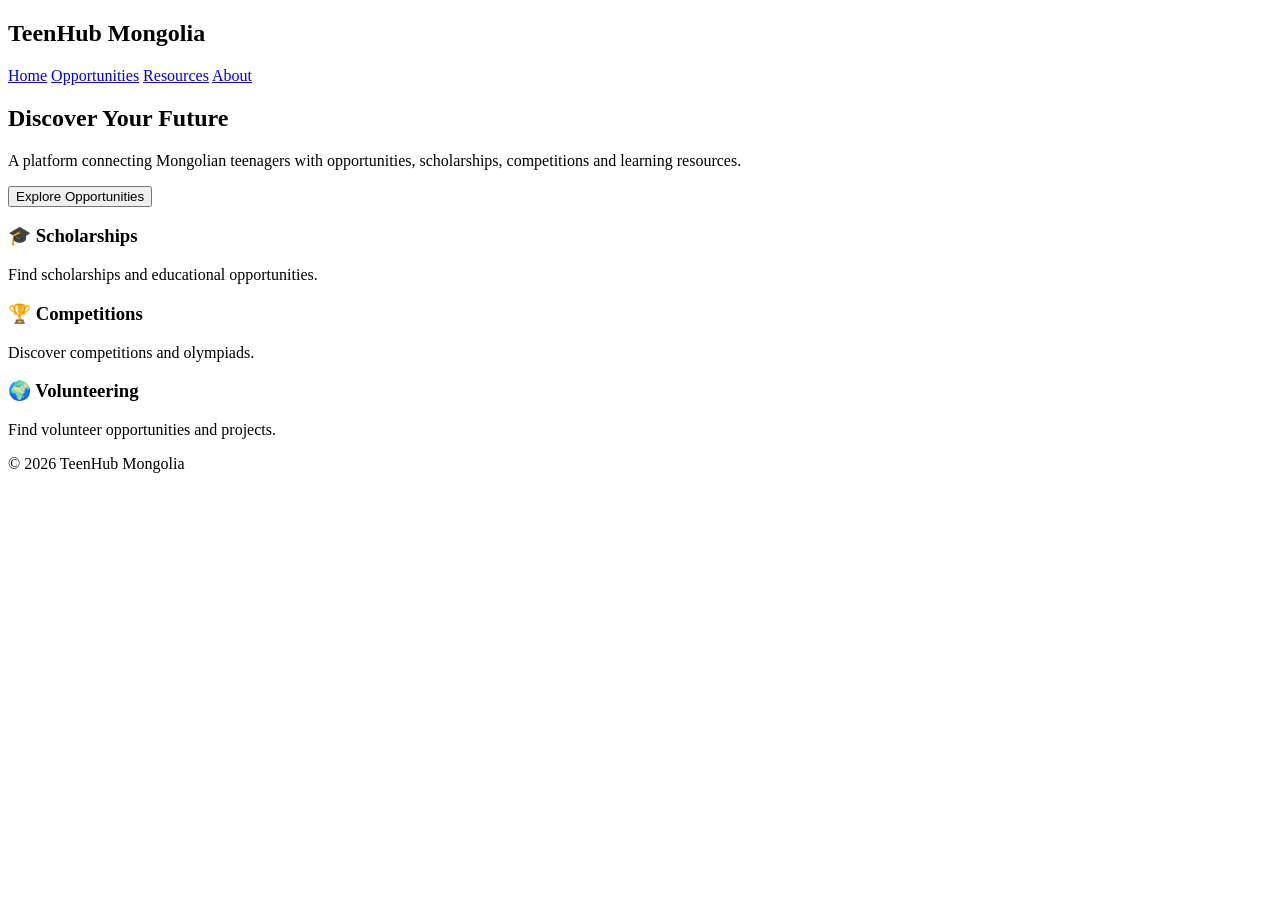
==== index.html @ 89dd67c0 "Create index.html for TeenHub Mongolia website Initial HTML structure for TeenHub Mongolia website w" ====
<!DOCTYPE html>
<html lang="en">
<head>
    <meta charset="UTF-8">
    <meta name="viewport" content="width=device-width, initial-scale=1.0">
    <title>TeenHub Mongolia</title>
    <link rel="stylesheet" href="style.css">
</head>

<body>

    <nav>
        <h1>TeenHub Mongolia</h1>
        <div>
            <a href="#">Home</a>
            <a href="#">Opportunities</a>
            <a href="#">Resources</a>
            <a href="#">About</a>
        </div>
    </nav>

    <section class="hero">
        <h2>Discover Your Future</h2>
        <p>
            A platform connecting Mongolian teenagers with opportunities,
            scholarships, competitions and learning resources.
        </p>
        <button>Explore Opportunities</button>
    </section>

    <section class="features">
        <div class="card">
            <h3>🎓 Scholarships</h3>
            <p>Find scholarships and educational opportunities.</p>
        </div>

        <div class="card">
            <h3>🏆 Competitions</h3>
            <p>Discover competitions and olympiads.</p>
        </div>

        <div class="card">
            <h3>🌍 Volunteering</h3>
            <p>Find volunteer opportunities and projects.</p>
        </div>
    </section>

    <footer>
        <p>© 2026 TeenHub Mongolia</p>
    </footer>

</body>
</html>
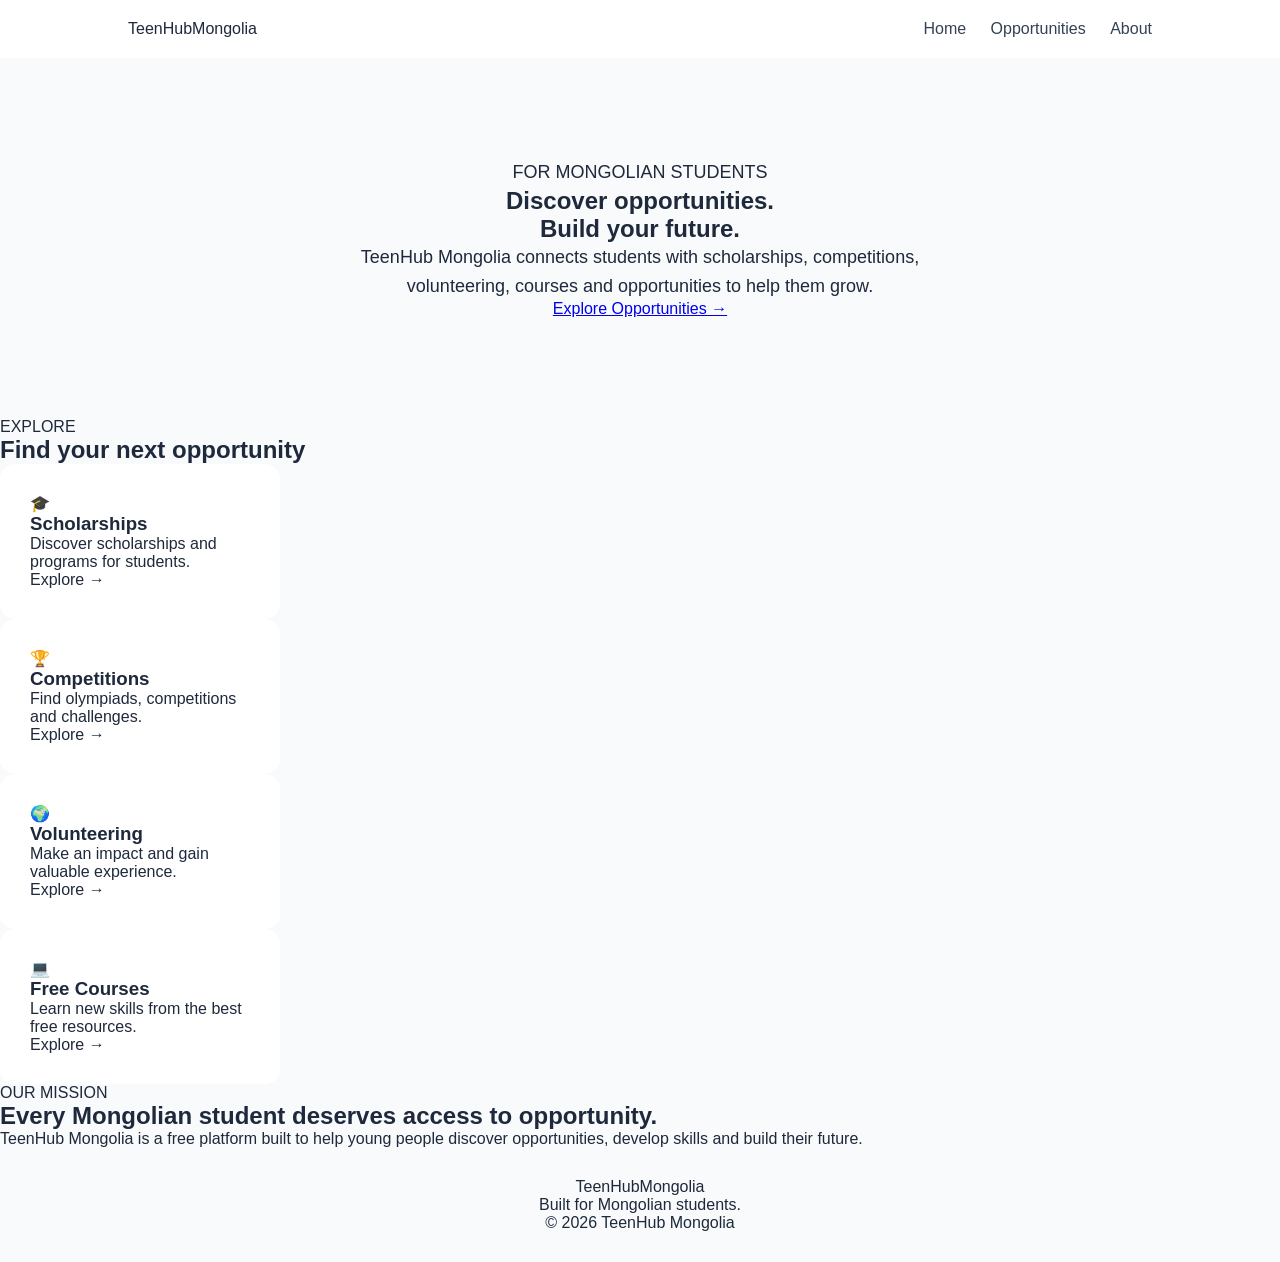
==== commit ef5efd19: "Revise index.html with new content and structure Updated the title and added navigation links to the" ====
--- a/index.html
+++ b/index.html
@@ -1,53 +1,99 @@
 <!DOCTYPE html>
 <html lang="en">
 <head>
-    <meta charset="UTF-8">
-    <meta name="viewport" content="width=device-width, initial-scale=1.0">
-    <title>TeenHub Mongolia</title>
-    <link rel="stylesheet" href="style.css">
+  <meta charset="UTF-8">
+  <meta name="viewport" content="width=device-width, initial-scale=1.0">
+  <title>TeenHub Mongolia | Opportunities for Students</title>
+  <link rel="stylesheet" href="style.css">
 </head>
 
 <body>
 
-    <nav>
-        <h1>TeenHub Mongolia</h1>
-        <div>
-            <a href="#">Home</a>
-            <a href="#">Opportunities</a>
-            <a href="#">Resources</a>
-            <a href="#">About</a>
-        </div>
-    </nav>
+  <!-- Navigation -->
+  <nav>
+    <div class="logo">TeenHub<span>Mongolia</span></div>
 
-    <section class="hero">
-        <h2>Discover Your Future</h2>
-        <p>
-            A platform connecting Mongolian teenagers with opportunities,
-            scholarships, competitions and learning resources.
-        </p>
-        <button>Explore Opportunities</button>
-    </section>
+    <div class="nav-links">
+      <a href="#home">Home</a>
+      <a href="#opportunities">Opportunities</a>
+      <a href="#about">About</a>
+    </div>
+  </nav>
 
-    <section class="features">
-        <div class="card">
-            <h3>🎓 Scholarships</h3>
-            <p>Find scholarships and educational opportunities.</p>
-        </div>
+  <!-- Hero -->
+  <section class="hero" id="home">
+    <div class="hero-content">
+      <p class="tag">FOR MONGOLIAN STUDENTS</p>
+      <h1>Discover opportunities.<br>Build your future.</h1>
+      <p class="hero-text">
+        TeenHub Mongolia connects students with scholarships,
+        competitions, volunteering, courses and opportunities
+        to help them grow.
+      </p>
 
-        <div class="card">
-            <h3>🏆 Competitions</h3>
-            <p>Discover competitions and olympiads.</p>
-        </div>
+      <a href="#opportunities" class="hero-btn">
+        Explore Opportunities →
+      </a>
+    </div>
+  </section>
 
-        <div class="card">
-            <h3>🌍 Volunteering</h3>
-            <p>Find volunteer opportunities and projects.</p>
-        </div>
-    </section>
+  <!-- Categories -->
+  <section class="categories" id="opportunities">
 
-    <footer>
-        <p>© 2026 TeenHub Mongolia</p>
-    </footer>
+    <div class="section-title">
+      <p>EXPLORE</p>
+      <h2>Find your next opportunity</h2>
+    </div>
+
+    <div class="cards">
+
+      <div class="card">
+        <div class="icon">🎓</div>
+        <h3>Scholarships</h3>
+        <p>Discover scholarships and programs for students.</p>
+        <span>Explore →</span>
+      </div>
+
+      <div class="card">
+        <div class="icon">🏆</div>
+        <h3>Competitions</h3>
+        <p>Find olympiads, competitions and challenges.</p>
+        <span>Explore →</span>
+      </div>
+
+      <div class="card">
+        <div class="icon">🌍</div>
+        <h3>Volunteering</h3>
+        <p>Make an impact and gain valuable experience.</p>
+        <span>Explore →</span>
+      </div>
+
+      <div class="card">
+        <div class="icon">💻</div>
+        <h3>Free Courses</h3>
+        <p>Learn new skills from the best free resources.</p>
+        <span>Explore →</span>
+      </div>
+
+    </div>
+  </section>
+
+  <!-- About -->
+  <section class="about" id="about">
+    <p class="tag">OUR MISSION</p>
+    <h2>Every Mongolian student deserves access to opportunity.</h2>
+    <p>
+      TeenHub Mongolia is a free platform built to help young people
+      discover opportunities, develop skills and build their future.
+    </p>
+  </section>
+
+  <!-- Footer -->
+  <footer>
+    <div class="logo">TeenHub<span>Mongolia</span></div>
+    <p>Built for Mongolian students.</p>
+    <p class="copyright">© 2026 TeenHub Mongolia</p>
+  </footer>
 
 </body>
 </html>
--- a/style.css
+++ b/style.css
@@ -0,0 +1,69 @@
+* {
+    margin: 0;
+    padding: 0;
+    box-sizing: border-box;
+}
+
+body {
+    font-family: Arial, sans-serif;
+    background: #f8fafc;
+    color: #1e293b;
+}
+
+nav {
+    display: flex;
+    justify-content: space-between;
+    align-items: center;
+    padding: 20px 10%;
+    background: white;
+}
+
+nav a {
+    margin-left: 20px;
+    text-decoration: none;
+    color: #334155;
+}
+
+.hero {
+    text-align: center;
+    padding: 100px 20px;
+}
+
+.hero h2 {
+    font-size: 48px;
+    margin-bottom: 20px;
+}
+
+.hero p {
+    max-width: 600px;
+    margin: auto;
+    font-size: 18px;
+    line-height: 1.6;
+}
+
+button {
+    margin-top: 30px;
+    padding: 14px 25px;
+    border: none;
+    border-radius: 8px;
+    cursor: pointer;
+}
+
+.features {
+    display: flex;
+    justify-content: center;
+    gap: 20px;
+    padding: 50px 10%;
+}
+
+.card {
+    background: white;
+    padding: 30px;
+    border-radius: 15px;
+    width: 280px;
+}
+
+footer {
+    text-align: center;
+    padding: 30px;
+}
